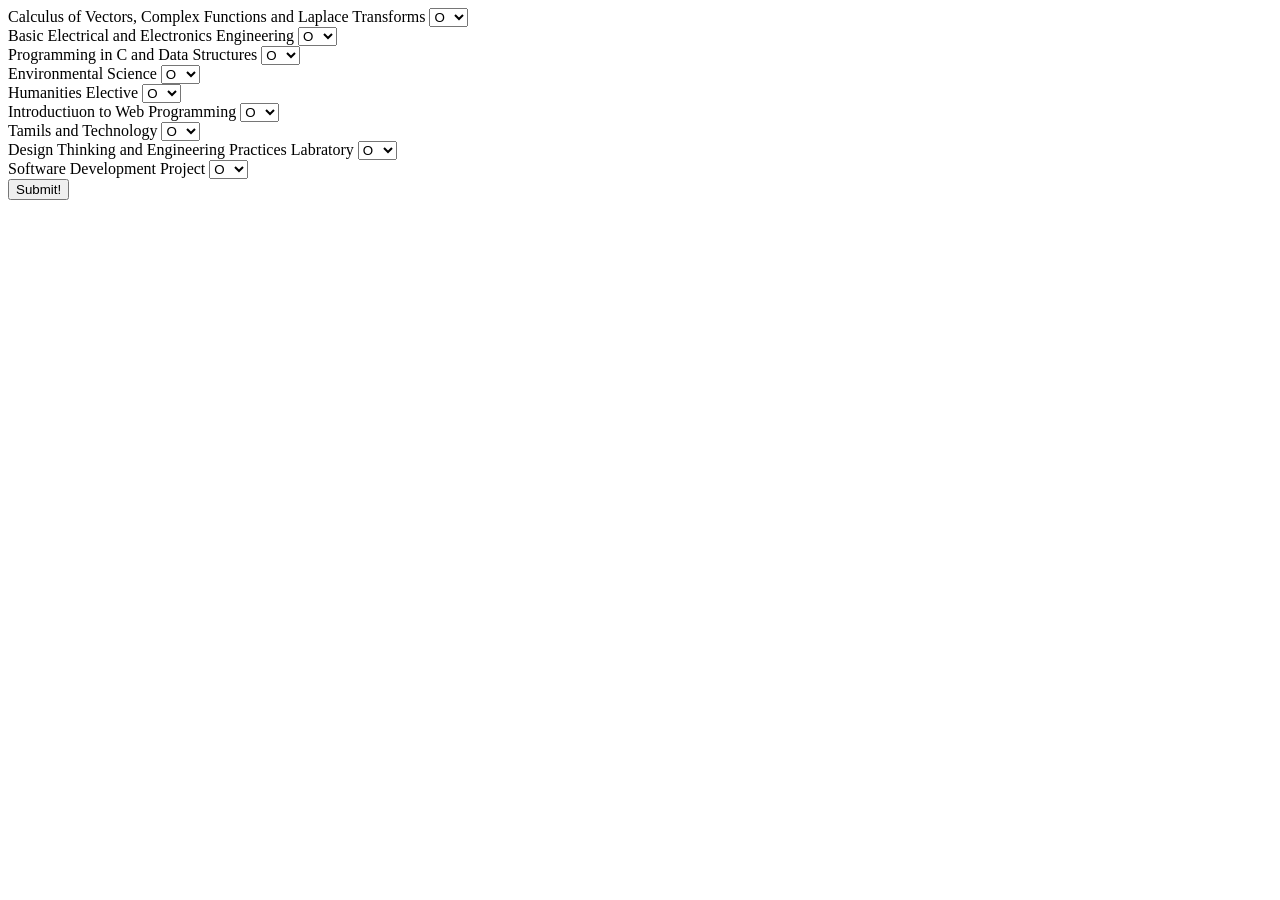
==== itsem2.html @ b07534a3 "Fixed rounding error" ====
<!DOCTYPE html>
<html lang="en">
<head>
    <meta charset="UTF-8">
    <meta name="viewport" content="width=device-width, initial-scale=1.0">
    <title>SEM 2 IT</title>
</head>
<body>
<label for="calc">Calculus of Vectors, Complex Functions and Laplace Transforms</label>
<select name="Calc Vect" id="calc">
  <option value="10">O</option>
  <option value="9">A+</option>
  <option value="8">A</option>
  <option value="7">B+</option>
  <option value="6">B</option>
  <option value="5">C</option>
  <option value="0">U</option>
</select>
<br>
<label for="beee">Basic Electrical and Electronics Engineering</label>
<select name="BEEE" id="beee">
  <option value="10">O</option>
  <option value="9">A+</option>
  <option value="8">A</option>
  <option value="7">B+</option>
  <option value="6">B</option>
  <option value="5">C</option>
  <option value="0">U</option>
</select>
<br>
<label for="progc">Programming in C and Data Structures</label>
<select name="C and DS" id="progc">
  <option value="10">O</option>
  <option value="9">A+</option>
  <option value="8">A</option>
  <option value="7">B+</option>
  <option value="6">B</option>
  <option value="5">C</option>
  <option value="0">U</option>
</select>
<br>
<label for="evs">Environmental Science</label>
<select name="Envi Sci" id="evs">
  <option value="10">O</option>
  <option value="9">A+</option>
  <option value="8">A</option>
  <option value="7">B+</option>
  <option value="6">B</option>
  <option value="5">C</option>
  <option value="0">U</option>
</select>
<br>
<label for="hume">Humanities Elective</label>
<select name="Elective" id="hume">
  <option value="10">O</option>
  <option value="9">A+</option>
  <option value="8">A</option>
  <option value="7">B+</option>
  <option value="6">B</option>
  <option value="5">C</option>
  <option value="0">U</option>
</select>
<br>
<label for="web">Introductiuon to Web Programming</label>
<select name="Web Progg" id="web">
  <option value="10">O</option>
  <option value="9">A+</option>
  <option value="8">A</option>
  <option value="7">B+</option>
  <option value="6">B</option>
  <option value="5">C</option>
  <option value="0">U</option>
</select>
<br>
<label for="tams">Tamils and Technology</label>
<select name="Tamils and Techs" id="tams">
  <option value="10">O</option>
  <option value="9">A+</option>
  <option value="8">A</option>
  <option value="7">B+</option>
  <option value="6">B</option>
  <option value="5">C</option>
  <option value="0">U</option>
</select>
<br>
<label for="dtep">Design Thinking and Engineering Practices Labratory</label>
<select name="dtep lab" id="dtep">
  <option value="10">O</option>
  <option value="9">A+</option>
  <option value="8">A</option>
  <option value="7">B+</option>
  <option value="6">B</option>
  <option value="5">C</option>
  <option value="0">U</option>
</select>
<br><label for="sdp">Software Development Project</label>
<select name="SDP Lab" id="sdp">
  <option value="10">O</option>
  <option value="9">A+</option>
  <option value="8">A</option>
  <option value="7">B+</option>
  <option value="6">B</option>
  <option value="5">C</option>
  <option value="0">U</option>
</select>
<br>
<button onclick="calculatefunc()">Submit!</button>
<p id = "ans"></p>
</body>
</html>
<script>
    const itsem1_dict={'Calculus':4,'BEEE':3,'C and DS':3,'EVS':1,'Humanities':3,'web dev':3,'Tamils and Tech':1,'DTEP Lab':1.5,'SDP': 3.5};
    const grades={'O':10,'A+':9,'A':8,'B+':7,'B':6,'C':5,'U':0};
    function calculatefunc(){
        const calc = document.getElementById("calc");
        const calc_val = parseInt(calc.value,10)

        const beee = document.getElementById("beee");
        const beee_val = parseInt(beee.value,10)

        const progc = document.getElementById("progc");
        const progc_val = parseInt(progc.value , 10);

        const evs = document.getElementById("evs");
        const evs_val = parseInt(evs.value , 10);

        const hume = document.getElementById("hume");
        const hume_val = parseInt(hume.value , 10);

        const web = document.getElementById("web");
        const web_val = parseInt(web.value , 10);

        const tamil = document.getElementById("tams");
        const tamil_val = parseInt(tamil.value , 10);

        const dtep = document.getElementById("dtep");
        const dtep_val = parseInt(dtep.value , 10);

        const sdp = document.getElementById("sdp");
        const sdp_val = parseInt(sdp.value , 10);

        const grades = new Array(calc_val , beee_val , progc_val , evs_val , hume_val , web_val , tamil_val , dtep_val , sdp_val);
        
        let total_creds = 0 ;
        let num_creds_rec = 0 ;
        let i = 0;
        Object.values(itsem1_dict).forEach(function(value,key){
            total_creds += value;
            num_creds_rec += grades[i] * value;
            i++;
        });
        let cgpa = num_creds_rec/total_creds;
        const myele = document.getElementById("ans");
        myele.innerText = "Your cgpa is :" + cgpa.toFixed(3);
    }
</script>
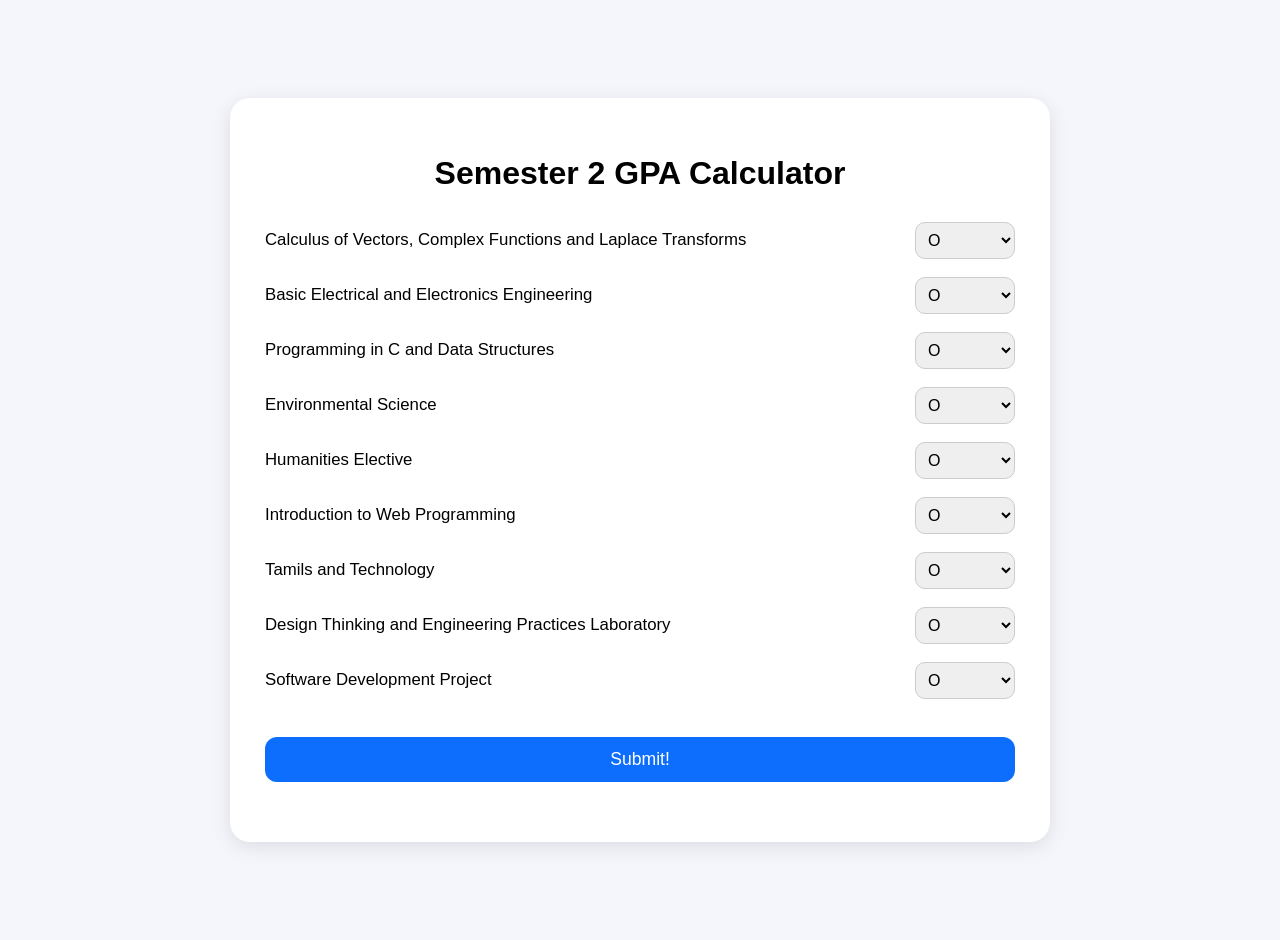
==== commit 0de160e8: "Css added and better design , more centered" ====
--- a/itsem2.html
+++ b/itsem2.html
@@ -1,157 +1,245 @@
 <!DOCTYPE html>
 <html lang="en">
+
 <head>
     <meta charset="UTF-8">
     <meta name="viewport" content="width=device-width, initial-scale=1.0">
     <title>SEM 2 IT</title>
+
+    <link rel="stylesheet" href="styles.css">
 </head>
+
 <body>
-<label for="calc">Calculus of Vectors, Complex Functions and Laplace Transforms</label>
-<select name="Calc Vect" id="calc">
-  <option value="10">O</option>
-  <option value="9">A+</option>
-  <option value="8">A</option>
-  <option value="7">B+</option>
-  <option value="6">B</option>
-  <option value="5">C</option>
-  <option value="0">U</option>
-</select>
-<br>
-<label for="beee">Basic Electrical and Electronics Engineering</label>
-<select name="BEEE" id="beee">
-  <option value="10">O</option>
-  <option value="9">A+</option>
-  <option value="8">A</option>
-  <option value="7">B+</option>
-  <option value="6">B</option>
-  <option value="5">C</option>
-  <option value="0">U</option>
-</select>
-<br>
-<label for="progc">Programming in C and Data Structures</label>
-<select name="C and DS" id="progc">
-  <option value="10">O</option>
-  <option value="9">A+</option>
-  <option value="8">A</option>
-  <option value="7">B+</option>
-  <option value="6">B</option>
-  <option value="5">C</option>
-  <option value="0">U</option>
-</select>
-<br>
-<label for="evs">Environmental Science</label>
-<select name="Envi Sci" id="evs">
-  <option value="10">O</option>
-  <option value="9">A+</option>
-  <option value="8">A</option>
-  <option value="7">B+</option>
-  <option value="6">B</option>
-  <option value="5">C</option>
-  <option value="0">U</option>
-</select>
-<br>
-<label for="hume">Humanities Elective</label>
-<select name="Elective" id="hume">
-  <option value="10">O</option>
-  <option value="9">A+</option>
-  <option value="8">A</option>
-  <option value="7">B+</option>
-  <option value="6">B</option>
-  <option value="5">C</option>
-  <option value="0">U</option>
-</select>
-<br>
-<label for="web">Introductiuon to Web Programming</label>
-<select name="Web Progg" id="web">
-  <option value="10">O</option>
-  <option value="9">A+</option>
-  <option value="8">A</option>
-  <option value="7">B+</option>
-  <option value="6">B</option>
-  <option value="5">C</option>
-  <option value="0">U</option>
-</select>
-<br>
-<label for="tams">Tamils and Technology</label>
-<select name="Tamils and Techs" id="tams">
-  <option value="10">O</option>
-  <option value="9">A+</option>
-  <option value="8">A</option>
-  <option value="7">B+</option>
-  <option value="6">B</option>
-  <option value="5">C</option>
-  <option value="0">U</option>
-</select>
-<br>
-<label for="dtep">Design Thinking and Engineering Practices Labratory</label>
-<select name="dtep lab" id="dtep">
-  <option value="10">O</option>
-  <option value="9">A+</option>
-  <option value="8">A</option>
-  <option value="7">B+</option>
-  <option value="6">B</option>
-  <option value="5">C</option>
-  <option value="0">U</option>
-</select>
-<br><label for="sdp">Software Development Project</label>
-<select name="SDP Lab" id="sdp">
-  <option value="10">O</option>
-  <option value="9">A+</option>
-  <option value="8">A</option>
-  <option value="7">B+</option>
-  <option value="6">B</option>
-  <option value="5">C</option>
-  <option value="0">U</option>
-</select>
-<br>
-<button onclick="calculatefunc()">Submit!</button>
-<p id = "ans"></p>
+
+    <div class="gpa-container">
+        <div class="gpa-card">
+
+            <h1>Semester 2 GPA Calculator</h1>
+
+            <div class="subject-row">
+                <label for="calc">
+                    Calculus of Vectors, Complex Functions and Laplace Transforms
+                </label>
+
+                <select name="Calc Vect" id="calc">
+                    <option value="10">O</option>
+                    <option value="9">A+</option>
+                    <option value="8">A</option>
+                    <option value="7">B+</option>
+                    <option value="6">B</option>
+                    <option value="5">C</option>
+                    <option value="0">U</option>
+                </select>
+            </div>
+
+            <div class="subject-row">
+                <label for="beee">
+                    Basic Electrical and Electronics Engineering
+                </label>
+
+                <select name="BEEE" id="beee">
+                    <option value="10">O</option>
+                    <option value="9">A+</option>
+                    <option value="8">A</option>
+                    <option value="7">B+</option>
+                    <option value="6">B</option>
+                    <option value="5">C</option>
+                    <option value="0">U</option>
+                </select>
+            </div>
+
+            <div class="subject-row">
+                <label for="progc">
+                    Programming in C and Data Structures
+                </label>
+
+                <select name="C and DS" id="progc">
+                    <option value="10">O</option>
+                    <option value="9">A+</option>
+                    <option value="8">A</option>
+                    <option value="7">B+</option>
+                    <option value="6">B</option>
+                    <option value="5">C</option>
+                    <option value="0">U</option>
+                </select>
+            </div>
+
+            <div class="subject-row">
+                <label for="evs">
+                    Environmental Science
+                </label>
+
+                <select name="Envi Sci" id="evs">
+                    <option value="10">O</option>
+                    <option value="9">A+</option>
+                    <option value="8">A</option>
+                    <option value="7">B+</option>
+                    <option value="6">B</option>
+                    <option value="5">C</option>
+                    <option value="0">U</option>
+                </select>
+            </div>
+
+            <div class="subject-row">
+                <label for="hume">
+                    Humanities Elective
+                </label>
+
+                <select name="Elective" id="hume">
+                    <option value="10">O</option>
+                    <option value="9">A+</option>
+                    <option value="8">A</option>
+                    <option value="7">B+</option>
+                    <option value="6">B</option>
+                    <option value="5">C</option>
+                    <option value="0">U</option>
+                </select>
+            </div>
+
+            <div class="subject-row">
+                <label for="web">
+                    Introduction to Web Programming
+                </label>
+
+                <select name="Web Progg" id="web">
+                    <option value="10">O</option>
+                    <option value="9">A+</option>
+                    <option value="8">A</option>
+                    <option value="7">B+</option>
+                    <option value="6">B</option>
+                    <option value="5">C</option>
+                    <option value="0">U</option>
+                </select>
+            </div>
+
+            <div class="subject-row">
+                <label for="tams">
+                    Tamils and Technology
+                </label>
+
+                <select name="Tamils and Techs" id="tams">
+                    <option value="10">O</option>
+                    <option value="9">A+</option>
+                    <option value="8">A</option>
+                    <option value="7">B+</option>
+                    <option value="6">B</option>
+                    <option value="5">C</option>
+                    <option value="0">U</option>
+                </select>
+            </div>
+
+            <div class="subject-row">
+                <label for="dtep">
+                    Design Thinking and Engineering Practices Laboratory
+                </label>
+
+                <select name="dtep lab" id="dtep">
+                    <option value="10">O</option>
+                    <option value="9">A+</option>
+                    <option value="8">A</option>
+                    <option value="7">B+</option>
+                    <option value="6">B</option>
+                    <option value="5">C</option>
+                    <option value="0">U</option>
+                </select>
+            </div>
+
+            <div class="subject-row">
+                <label for="sdp">
+                    Software Development Project
+                </label>
+
+                <select name="SDP Lab" id="sdp">
+                    <option value="10">O</option>
+                    <option value="9">A+</option>
+                    <option value="8">A</option>
+                    <option value="7">B+</option>
+                    <option value="6">B</option>
+                    <option value="5">C</option>
+                    <option value="0">U</option>
+                </select>
+            </div>
+
+            <button onclick="calculatefunc()">
+                Submit!
+            </button>
+
+            <p id="ans"></p>
+
+        </div>
+    </div>
+
+    <script>
+        const itsem2_dict = {
+            'Calculus of Vectors, Complex Functions and Laplace Transforms': 4,
+            'Basic Electrical and Electronics Engineering': 3,
+            'Programming in C and Data Structures': 3,
+            'Environmental Science': 1,
+            'Humanities Elective': 3,
+            'Introduction to Web Programming': 3,
+            'Tamils and Technology': 1,
+            'Design Thinking and Engineering Practices Laboratory': 1.5,
+            'Software Development Project': 3.5
+        };
+
+        function calculatefunc() {
+
+            const calc = document.getElementById("calc");
+            const calc_val = parseInt(calc.value, 10);
+
+            const beee = document.getElementById("beee");
+            const beee_val = parseInt(beee.value, 10);
+
+            const progc = document.getElementById("progc");
+            const progc_val = parseInt(progc.value, 10);
+
+            const evs = document.getElementById("evs");
+            const evs_val = parseInt(evs.value, 10);
+
+            const hume = document.getElementById("hume");
+            const hume_val = parseInt(hume.value, 10);
+
+            const web = document.getElementById("web");
+            const web_val = parseInt(web.value, 10);
+
+            const tamil = document.getElementById("tams");
+            const tamil_val = parseInt(tamil.value, 10);
+
+            const dtep = document.getElementById("dtep");
+            const dtep_val = parseInt(dtep.value, 10);
+
+            const sdp = document.getElementById("sdp");
+            const sdp_val = parseInt(sdp.value, 10);
+
+            const grades = [
+                calc_val,
+                beee_val,
+                progc_val,
+                evs_val,
+                hume_val,
+                web_val,
+                tamil_val,
+                dtep_val,
+                sdp_val
+            ];
+
+            let total_creds = 0;
+            let num_creds_rec = 0;
+            let i = 0;
+
+            Object.values(itsem2_dict).forEach(function (value) {
+                total_creds += value;
+                num_creds_rec += grades[i] * value;
+                i++;
+            });
+
+            let gpa = num_creds_rec / total_creds;
+
+            const myele = document.getElementById("ans");
+            myele.innerText = "Your GPA is: " + gpa.toFixed(3);
+        }
+    </script>
+
 </body>
-</html>
-<script>
-    const itsem1_dict={'Calculus':4,'BEEE':3,'C and DS':3,'EVS':1,'Humanities':3,'web dev':3,'Tamils and Tech':1,'DTEP Lab':1.5,'SDP': 3.5};
-    const grades={'O':10,'A+':9,'A':8,'B+':7,'B':6,'C':5,'U':0};
-    function calculatefunc(){
-        const calc = document.getElementById("calc");
-        const calc_val = parseInt(calc.value,10)
-
-        const beee = document.getElementById("beee");
-        const beee_val = parseInt(beee.value,10)
-
-        const progc = document.getElementById("progc");
-        const progc_val = parseInt(progc.value , 10);
-
-        const evs = document.getElementById("evs");
-        const evs_val = parseInt(evs.value , 10);
-
-        const hume = document.getElementById("hume");
-        const hume_val = parseInt(hume.value , 10);
-
-        const web = document.getElementById("web");
-        const web_val = parseInt(web.value , 10);
-
-        const tamil = document.getElementById("tams");
-        const tamil_val = parseInt(tamil.value , 10);
-
-        const dtep = document.getElementById("dtep");
-        const dtep_val = parseInt(dtep.value , 10);
-
-        const sdp = document.getElementById("sdp");
-        const sdp_val = parseInt(sdp.value , 10);
-
-        const grades = new Array(calc_val , beee_val , progc_val , evs_val , hume_val , web_val , tamil_val , dtep_val , sdp_val);
-        
-        let total_creds = 0 ;
-        let num_creds_rec = 0 ;
-        let i = 0;
-        Object.values(itsem1_dict).forEach(function(value,key){
-            total_creds += value;
-            num_creds_rec += grades[i] * value;
-            i++;
-        });
-        let cgpa = num_creds_rec/total_creds;
-        const myele = document.getElementById("ans");
-        myele.innerText = "Your cgpa is :" + cgpa.toFixed(3);
-    }
-</script>
-
+
+</html>
--- a/styles.css
+++ b/styles.css
@@ -0,0 +1,105 @@
+/* Whole page */
+body{
+    background: #f4f6fb;
+    font-family: Arial, sans-serif;
+    margin: 0;
+    padding: 20px;
+}
+
+/* Center everything */
+.gpa-container{
+    display: flex;
+    justify-content: center;
+    align-items: center;
+    min-height: 100vh;
+}
+
+/* Main card */
+.gpa-card{
+    width: 100%;
+    max-width: 750px;
+    background: white;
+    padding: 35px;
+    border-radius: 20px;
+    box-shadow: 0px 5px 20px rgba(0,0,0,0.1);
+}
+
+/* Heading */
+.gpa-card h1{
+    text-align: center;
+    margin-bottom: 30px;
+    font-size: 2rem;
+}
+
+/* Subject row */
+.subject-row{
+    display: flex;
+    justify-content: space-between;
+    align-items: center;
+    gap: 20px;
+    margin-bottom: 18px;
+}
+
+/* Subject name */
+.subject-row label{
+    font-size: 1.05rem;
+    font-weight: 500;
+    flex: 1;
+}
+
+/* Dropdown styling */
+select{
+    width: 100px;
+    padding: 8px;
+    border-radius: 10px;
+    border: 1px solid #ccc;
+    font-size: 1rem;
+}
+
+/* Button */
+button{
+    width: 100%;
+    margin-top: 20px;
+    padding: 12px;
+    border: none;
+    border-radius: 12px;
+    background-color: #0d6efd;
+    color: white;
+    font-size: 1.1rem;
+    cursor: pointer;
+    transition: 0.3s;
+}
+
+/* Hover effect */
+button:hover{
+    transform: translateY(-2px);
+}
+
+/* GPA output */
+#ans{
+    text-align: center;
+    margin-top: 25px;
+    font-size: 1.5rem;
+    font-weight: bold;
+}
+
+/* Responsive Design */
+@media(max-width:768px){
+
+    .gpa-card{
+        padding: 25px;
+    }
+
+    .subject-row{
+        flex-direction: column;
+        align-items: flex-start;
+    }
+
+    select{
+        width: 100%;
+    }
+
+    .gpa-card h1{
+        font-size: 1.5rem;
+    }
+}
